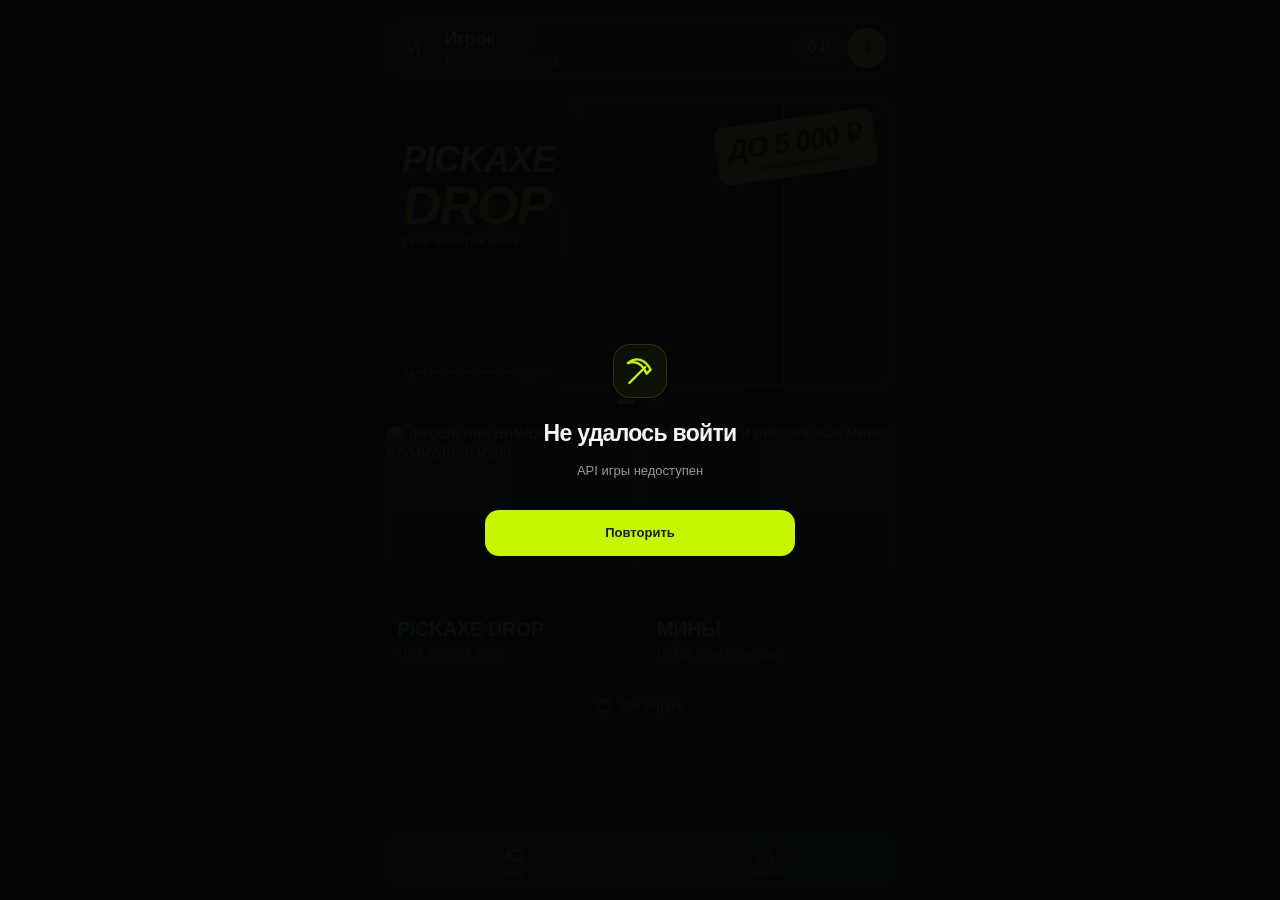
==== static/index.template.html @ 370e5afb "Add Telegram admin panel, custom wagers and Bothost app" ====
<!doctype html>
<html lang="ru">
<head>
  <meta charset="utf-8">
  <meta name="viewport" content="width=device-width,initial-scale=1,viewport-fit=cover">
  <meta name="theme-color" content="#000000">
  <meta name="description" content="Pickaxe Drop и Мины — пиксельные игры в Telegram">
  <title>Pickaxe Drop · Мины</title>
  <link rel="stylesheet" href="/static/styles.css">
  <script src="https://telegram.org/js/telegram-web-app.js"></script>
  <script src="/static/physics.js" defer></script>
  <script src="/static/sound.js" defer></script>
  <script src="/static/bet.js" defer></script>
  <script src="/static/mines.js" defer></script>
  <script src="/static/account.js" defer></script>
  <script src="/static/app.js" defer></script>
</head>
<body>
  <svg class="icon-defs" xmlns="http://www.w3.org/2000/svg" aria-hidden="true">
    <symbol id="i-pick" viewBox="0 0 24 24"><path d="m4 21 12-12M3 6c6-5 13-3 17 5l-3 3C14 7 9 4 3 6Z"/></symbol>
    <symbol id="i-game" viewBox="0 0 24 24"><path d="M7 7h10c3 0 5 9 4 11-1 2-4 1-6-2H9c-2 3-5 4-6 2C2 16 4 7 7 7Z"/><path d="M7 10v5m-2.5-2.5h5M16 11h.01M18.5 14h.01"/></symbol>
    <symbol id="i-user" viewBox="0 0 24 24"><circle cx="12" cy="8" r="4"/><path d="M4 21v-2a8 8 0 0 1 16 0v2"/></symbol>
    <symbol id="i-arrow" viewBox="0 0 24 24"><path d="M5 19 19 5M5 5h14v14"/></symbol>
    <symbol id="i-back" viewBox="0 0 24 24"><path d="m15 5-7 7 7 7"/></symbol>
    <symbol id="i-spin" viewBox="0 0 24 24"><path d="M4 9a8.5 8.5 0 1 1 .5 7M4 3v6h6"/></symbol>
    <symbol id="i-repeat" viewBox="0 0 24 24"><path d="M5 8a8 8 0 1 1-1 7M5 3v5h5"/><path d="m10 8 6 4-6 4Z"/></symbol>
    <symbol id="i-fast" viewBox="0 0 24 24"><path d="m4 5 7 7-7 7m9-14 7 7-7 7"/></symbol>
    <symbol id="i-diamond" viewBox="0 0 24 24"><path d="m12 3 9 9-9 9-9-9Z"/></symbol>
    <symbol id="i-heart" viewBox="0 0 24 24"><path d="M12 21 3.5 12.5C-2 6 7-1 12 6c5-7 14 0 8.5 6.5Z"/></symbol>
    <symbol id="i-spark" viewBox="0 0 24 24"><path d="m12 2 3 7 7 3-7 3-3 7-3-7-7-3 7-3Z"/></symbol>
    <symbol id="i-info" viewBox="0 0 24 24"><circle cx="12" cy="12" r="9"/><path d="M9.5 8.5a2.5 2.5 0 0 1 5 0c0 2-2.5 2-2.5 4M12 16h.01"/></symbol>
    <symbol id="i-plus" viewBox="0 0 24 24"><path d="M12 4v16M4 12h16"/></symbol>
  </svg>
  <div id="app" class="app">
    <section id="home-view" class="view home-view">
      <div class="home-inner">
        <div class="account-bar">
        <button class="account-profile" id="account-bar" type="button" aria-label="Открыть профиль Telegram">
          <span class="avatar" id="home-avatar">И</span>
          <span class="account-name"><strong id="home-name">Игрок</strong><span class="account-progress" aria-label="Игровой уровень"><b id="level-current">1</b><span class="level-track"><i id="level-fill"></i></span><b id="level-next">2</b></span></span>
        </button>
          <span class="account-balance"><strong id="home-balance">0 ₽</strong></span>
          <button type="button" class="account-arrow" data-wallet="deposit" aria-label="Пополнить баланс"><svg><use href="#i-plus"/></svg></button>
        </div>
        <div class="promo-carousel" id="promo-carousel" role="region" aria-label="Баннеры игр" aria-roledescription="карусель" tabindex="0">
        <button type="button" class="promo-banner" data-view="game" aria-label="Баннер 1 из 2: играть в Pickaxe Drop">
          <img class="promo-art" src="/static/assets/pickaxe-hero.png" alt="" fetchpriority="high">
          <span class="promo-shade"></span>
          <span class="promo-title">PICKAXE<strong>DROP</strong><small>ТВОЯ ЗОЛОТАЯ ЖИЛА</small></span>
          <span class="promo-gift"><b>ДО 5 000 ₽</b><small>БЕСПЛАТНОЕ КОЛЕСО</small></span>
          <span class="promo-caption">ОДНА ШАХТА. ТЫСЯЧИ НАХОДОК.</span>
        </button>
        <button type="button" class="promo-banner mines-promo" data-view="mines" aria-label="Баннер 2 из 2: играть в Мины">
          <img src="/static/assets/mines-banner.png" alt="Мины — открывай клетки и забирай награды. 500 игровых ₽ на первый вход." loading="eager">
        </button>
        </div>
        <div class="carousel-dots" aria-label="Выбрать баннер"><button type="button" data-slide="0" aria-label="Баннер Pickaxe Drop" aria-pressed="true" class="selected"></button><button type="button" data-slide="1" aria-label="Баннер Мины" aria-pressed="false"></button></div>
        <div class="games-grid" aria-label="Игры">
          <button id="start-game" class="game-card" type="button" aria-label="Открыть игру Pickaxe Drop">
            <img class="card-art" src="/static/assets/pickaxe-hero.png" alt="Пиксельная алмазная кирка и изумрудная руда">
            <span class="card-shade"></span>
            <span class="card-caption"><strong>PICKAXE DROP</strong><small>Твоя золотая жила</small></span>
          </button>
          <button class="game-card" type="button" data-view="mines" aria-label="Открыть игру Мины">
            <img class="card-art" src="/static/assets/mines-card.png" alt="Изумруды и пиксельные мины">
            <span class="card-shade"></span>
            <span class="card-caption"><strong>МИНЫ</strong><small>Найди свои изумруды</small></span>
          </button>
        </div>
        <button type="button" class="rules-link" data-help><svg><use href="#i-info"/></svg>Как играть</button>
        <button type="button" id="welcome-open" class="welcome-link hidden"><svg><use href="#i-spark"/></svg>Забрать бесплатное колесо</button>
      </div>
      <nav class="bottom-nav" aria-label="Навигация">
        <button type="button" data-view="home" class="nav-item active"><svg><use href="#i-game"/></svg><span>Игра</span></button>
        <button type="button" data-view="profile" class="nav-item"><svg><use href="#i-user"/></svg><span>Профиль</span></button>
      </nav>
    </section>
    <section id="profile-view" class="view profile-view hidden">
      <div class="page-head"><button type="button" class="back-link" data-view="home"><svg><use href="#i-back"/></svg><span>Назад</span></button><strong>Профиль</strong></div>
      <div class="profile-body">
        <div class="profile-hero"><span class="avatar large" id="profile-avatar">И</span><h2 id="profile-name">Игрок</h2><p id="profile-username">Telegram</p></div>
        <div class="balance-tile"><span>БАЛАНС</span><strong id="profile-balance">0 ₽</strong><small id="profile-gift">Бесплатное колесо — до 5 000 ₽ на старт</small></div>
        <div class="profile-wallet-actions"><button type="button" data-wallet="deposit"><svg><use href="#i-plus"/></svg>Пополнение</button><button type="button" data-wallet="withdraw"><svg><use href="#i-arrow"/></svg>Вывод</button></div>
        <div class="list-head"><strong>История игры</strong><span>Последние 20 раундов</span></div>
        <div id="history-list" class="history-list"><p class="empty-history">Сыграй первый раунд, и он появится здесь.</p></div>
      </div>
      <nav class="bottom-nav" aria-label="Навигация">
        <button type="button" data-view="home" class="nav-item"><svg><use href="#i-game"/></svg><span>Игра</span></button>
        <button type="button" data-view="profile" class="nav-item active"><svg><use href="#i-user"/></svg><span>Профиль</span></button>
      </nav>
    </section>
    <section id="game-view" class="view game-view hidden">
      <div class="game-topbar"><button id="game-back" class="game-back" type="button"><svg><use href="#i-back"/></svg><span>Назад</span></button><span>Pickaxe Drop</span><button id="sound-button" class="sound-button" type="button" aria-label="Выключить звук" aria-pressed="true"><svg viewBox="0 0 24 24"><path d="M4 9h4l5-4v14l-5-4H4Z"/><path class="sound-waves" d="M16 8a6 6 0 0 1 0 8m3-11a10 10 0 0 1 0 14"/><path class="sound-off" d="m17 9 5 6m0-6-5 6"/></svg></button></div>
      <div class="mine-scene">
        <canvas id="game-world" width="240" height="440" aria-label="Пиксельная шахта и падающая кирка"></canvas>
        <canvas id="game-mark" class="game-logo" width="96" height="40" aria-label="Pickaxe Drop"></canvas>
        <button id="game-user" class="game-user" type="button" aria-label="Открыть профиль"><span class="avatar tiny" id="game-avatar">И</span><span id="game-name">Игрок</span></button>
        <div id="game-health" class="sr-only" aria-live="off">Прочность <strong id="health-value">Выбираем кирку</strong></div>
        <div id="active-pick" class="active-pick hidden"><canvas id="active-pick-icon" width="32" height="32" aria-hidden="true"></canvas><span id="active-pick-name"></span></div>
        <div id="game-toast" class="game-toast hidden" role="status"></div>
        <div id="drop-caption" class="drop-caption hidden" role="status">ВЫБИРАЕМ КИРКУ…</div>
        <div id="idle-caption" class="idle-caption"><strong>Твоя золотая жила</strong><span>Запусти кирку. Собирай находки.</span></div>
        <div id="result-panel" class="result-panel hidden"><span>ДОБЫЧА ЗА РАУНД</span><strong id="result-win">0 ₽</strong><small id="result-depth">Глубина: 0 блоков</small></div>
        <div id="game-controls" class="game-controls">
          <div class="control-row">
            <button id="speed-button" class="round-control speed-control" type="button" aria-label="Ускорить анимацию" aria-pressed="false"><svg><use href="#i-fast"/></svg></button>
            <button id="spin-button" class="spin-button" type="button" aria-label="Запустить кирку"><svg><use href="#i-spin"/></svg></button>
            <button id="repeat-button" class="round-control" type="button" aria-label="Повторить раунд"><svg><use href="#i-repeat"/></svg></button>
          </div>
          <div class="game-wallet">
          <div class="bet-row">
            <div class="bet-item"><small>БАЛАНС (₽)</small><strong id="game-balance">0</strong></div>
            <div class="bet-item right"><small>ВЫИГРЫШ (₽)</small><strong id="game-win">0</strong></div>
          </div>
          <div class="stake-row"><small>СТАВКА (₽)</small><div class="bet-selector"><button id="bet-minus" type="button" aria-label="Уменьшить ставку">−</button><input id="bet-value" class="bet-input" type="text" inputmode="decimal" value="10" aria-label="Сумма ставки в рублях" autocomplete="off"><button id="bet-plus" type="button" aria-label="Увеличить ставку">+</button><button id="bet-max" type="button" class="bet-max" aria-label="Поставить весь баланс">MAX</button></div></div>
          </div>
        </div>
      </div>
    </section>
    <section id="mines-view" class="view mines-view hidden">
      <div class="game-topbar"><button type="button" class="game-back" data-view="home"><svg><use href="#i-back"/></svg><span>Назад</span></button><span>Мины</span><button id="mines-sound" class="sound-button" type="button" aria-label="Выключить звук" aria-pressed="true"><svg viewBox="0 0 24 24"><path d="M4 9h4l5-4v14l-5-4H4Z"/><path class="sound-waves" d="M16 8a6 6 0 0 1 0 8m3-11a10 10 0 0 1 0 14"/><path class="sound-off" d="m17 9 5 6m0-6-5 6"/></svg></button></div>
      <div class="mines-body">
        <div class="mines-heading"><div><span>ПИКСЕЛЬНАЯ ШАХТА</span><h1>МИНЫ</h1></div><span class="mines-counter"><svg><use href="#i-diamond"/></svg><b id="mines-found">0 / 22</b></span></div>
        <p id="mines-status" class="mines-status" role="status">Открывай изумруды. Мина тоже даёт бонус.</p>
        <div id="mines-board" class="mines-board" role="group" aria-label="Поле 5 на 5"></div>
        <div class="mines-reward"><div><small>МОЖНО ЗАБРАТЬ</small><strong id="mines-payout">0 ₽</strong></div><div><small>СЛЕДУЮЩАЯ КЛЕТКА</small><strong id="mines-next">×1,09</strong></div></div>
        <div class="mines-settings"><span>Количество мин</span><div class="mine-counts" aria-label="Количество мин"><button type="button" data-mine-count="3" aria-pressed="true" class="selected">3</button><button type="button" data-mine-count="5" aria-pressed="false">5</button><button type="button" data-mine-count="7" aria-pressed="false">7</button></div></div>
        <div class="stake-row mines-stake"><small>СТАВКА (₽)</small><div class="bet-selector"><button id="mines-bet-minus" type="button" aria-label="Уменьшить ставку">−</button><input id="mines-bet" class="bet-input" type="text" inputmode="decimal" value="10" aria-label="Сумма ставки в рублях" autocomplete="off"><button id="mines-bet-plus" type="button" aria-label="Увеличить ставку">+</button><button id="mines-bet-max" type="button" class="bet-max" aria-label="Поставить весь баланс">MAX</button></div></div>
        <button id="mines-action" class="primary-button mines-action" type="button">Начать игру · 10 ₽ <svg><use href="#i-arrow"/></svg></button>
        <div class="mines-balance"><span>БАЛАНС</span><strong id="mines-balance">0 ₽</strong></div>
        <p class="mines-note">Открывай изумруды и забирай добычу.</p>
      </div>
    </section>
    <div id="wallet-modal" class="sheet-overlay hidden" role="dialog" aria-modal="true" aria-labelledby="wallet-title">
      <div class="wallet-sheet"><span class="sheet-grip" aria-hidden="true"></span><button id="wallet-close" type="button" class="sheet-close" aria-label="Закрыть">×</button>
        <div id="wallet-form-step"><span class="sheet-kicker">БАЛАНС В ₽</span><h2 id="wallet-title">Пополнение</h2><p id="wallet-description">Укажи сумму пополнения</p>
          <form id="wallet-form"><label class="amount-label" for="wallet-amount">Сумма</label><div class="amount-field"><input id="wallet-amount" type="text" inputmode="decimal" placeholder="0" autocomplete="off" maxlength="11" aria-describedby="wallet-error"><span>₽</span></div><p id="wallet-error" class="sheet-error" role="status"></p><button id="wallet-submit" class="primary-button" type="submit">Пополнить</button></form>
        </div>
        <div id="wallet-contact-step" class="hidden"><span class="sheet-kicker">ЗАЯВКА ПРИНЯТА</span><h2 id="wallet-contact-title">Пополнение через менеджера</h2><p id="wallet-contact-description">Напиши менеджеру, чтобы согласовать пополнение.</p><strong id="wallet-contact-amount" class="contact-amount">0 ₽</strong><span id="wallet-request-number" class="contact-number"></span><button id="wallet-manager" type="button" class="manager-link">@manager</button><p id="wallet-contact-note" class="contact-note"></p><button id="wallet-copy" type="button" class="copy-request">Скопировать заявку</button><p id="wallet-copy-text" class="copy-text hidden"></p><button id="wallet-done" type="button" class="primary-button">Понятно</button></div>
      </div>
    </div>
    <div id="welcome-modal" class="welcome-overlay hidden" role="dialog" aria-modal="true" aria-labelledby="welcome-title">
      <div class="welcome-panel"><button id="welcome-close" type="button" class="sheet-close" aria-label="Закрыть">×</button><span class="welcome-kicker">БЕСПЛАТНО</span><h2 id="welcome-title">Колесо фортуны</h2><p id="welcome-description">От 500 до 5 000 ₽ на старт.<br>Твоя награда уже ждёт.</p><div class="welcome-wheel-wrap"><span class="wheel-pointer" aria-hidden="true"></span><canvas id="welcome-wheel" width="512" height="512" aria-label="Колесо: 500, 1000, 3000 и 5000 рублей"></canvas><span class="wheel-center"><svg><use href="#i-spark"/></svg></span></div><strong id="welcome-prize" class="welcome-prize hidden"></strong><p id="welcome-error" class="sheet-error" role="status"></p><button id="welcome-action" type="button" class="primary-button">Забрать бесплатно</button><small class="welcome-footnote">Одно колесо на аккаунт</small></div>
    </div>
    <div id="help-modal" class="help-modal hidden" role="dialog" aria-modal="true" aria-labelledby="help-title">
      <div class="help-panel"><button id="help-close" type="button" class="help-close" aria-label="Закрыть правила">×</button><span class="help-kicker">PICKAXE DROP</span><h2 id="help-title">Твоя золотая жила</h2><p>Выбери ставку и запусти раунд. Случайная кирка падает, вращается и разбивает блоки.</p><div class="help-rule"><svg><use href="#i-pick"/></svg><span><strong>Три вида кирок</strong><small>Каменная — 100 HP (50%), железная — 150 HP (35%), алмазная — 250 HP (15%). Кирка выпадает один раз за раунд.</small></span></div><div class="help-rule"><svg><use href="#i-diamond"/></svg><span><strong>Собирай руду</strong><small>Находки увеличивают выигрыш. Собирай медь, золото, изумруды и алмазы.</small></span></div><div class="help-rule"><svg><use href="#i-heart"/></svg><span><strong>Береги кирку</strong><small>Камень и TNT уменьшают прочность; сердца восстанавливают её до максимума выпавшей кирки.</small></span></div><button id="help-play" class="primary-button" type="button">Понятно, играть <svg><use href="#i-arrow"/></svg></button></div>
    </div>
    <div id="fatal-error" class="fatal-error hidden" role="alert"><div><span class="brand-symbol"><svg><use href="#i-pick"/></svg></span><h2>Не удалось войти</h2><p id="fatal-message">Открой игру через Telegram.</p><button id="retry-button" type="button">Повторить</button></div></div>
  </div>
</body>
</html>
---- static/styles.css ----
@font-face {
  font-family: Inter;
  src: url('/static/assets/fonts/InterVariable.woff2') format('woff2');
  font-weight: 100 900;
  font-style: normal;
  font-display: swap;
}
:root {
  color-scheme: dark;
  --bg: #000;
  --font: Inter,-apple-system,BlinkMacSystemFont,"Segoe UI",sans-serif;
  --text: #f5f7f2;
  --muted: #929b99;
  --lime: #c6f600;
  --line: rgba(222,242,227,.12);
  --glass: linear-gradient(145deg,rgba(255,255,255,.065),rgba(255,255,255,.012) 65%),rgba(14,21,20,.88);
  --glass-shadow: inset 0 1px 0 rgba(255,255,255,.08),0 12px 32px rgba(0,0,0,.2);
  font-family: var(--font);
  font-synthesis: none;
  -webkit-font-smoothing: antialiased;
  font-variant-numeric: tabular-nums;
}
* {box-sizing:border-box;font-family:var(--font);font-synthesis:none}
body {margin:0;background:var(--bg);color:var(--text);overscroll-behavior:none}
button,a,input {-webkit-tap-highlight-color:transparent}
button {font:inherit;color:inherit;border:0;cursor:pointer;touch-action:manipulation;transition:transform .16s ease,background-color .18s ease,border-color .18s ease,box-shadow .18s ease,opacity .18s ease}
button:focus-visible,a:focus-visible {outline:2px solid var(--lime);outline-offset:4px}
button:disabled {cursor:default}
button:not(:disabled):active {transform:scale(.97)}
svg {width:24px;height:24px;fill:none;stroke:currentColor;stroke-width:1.8;stroke-linecap:round;stroke-linejoin:round;flex-shrink:0}
.icon-defs {position:absolute;width:0;height:0;overflow:hidden}
.hidden {display:none!important}
.sr-only {position:absolute;width:1px;height:1px;padding:0;margin:-1px;overflow:hidden;clip:rect(0,0,0,0);white-space:nowrap;border:0}
.view {min-height:100vh;min-height:100dvh;background:var(--bg)}
.view-leaving {position:fixed;left:0;right:0;z-index:30;pointer-events:none;animation:view-out .19s ease both}
.view-entering .home-inner,.view-entering .profile-body,.view-entering .mine-scene,.view-entering .mines-body {animation:view-in .28s cubic-bezier(.2,.7,.2,1) both}
.view-entering .page-head,.view-entering .game-topbar,.view-entering .bottom-nav {animation:interface-fade .22s ease both}
@keyframes view-in {from {opacity:0;transform:translate3d(var(--view-offset,16px),5px,0)}to {opacity:1;transform:translate3d(0,0,0)}}
@keyframes view-out {to {opacity:0}}
@keyframes interface-fade {from {opacity:0}to {opacity:1}}
@keyframes panel-in {from {opacity:0;transform:translateY(9px) scale(.98)}to {opacity:1;transform:translateY(0) scale(1)}}
.home-inner,.profile-body {max-width:540px;margin:auto;padding:16px 16px 100px}
.brand-symbol {display:grid;place-items:center;width:32px;height:32px;border-radius:10px;color:var(--lime);background:#c6f6000c;border:1px solid #c6f60024}
.brand-symbol svg {width:22px;height:22px}
.account-bar {width:100%;display:flex;align-items:center;gap:9px;height:56px;padding:6px;background:linear-gradient(105deg,#c6f60010,transparent 48%),#070909;border:1px solid #e4f4df26;border-bottom-color:#e4f4df38;border-radius:50px;box-shadow:inset 0 1px 0 #ffffff08,0 0 0 3px #a9ca0810;text-align:left}
.avatar {display:grid;place-items:center;flex-shrink:0;width:42px;height:42px;border:1.5px solid #c6f600b0;border-radius:50%;font-size:19px;font-weight:650;color:var(--lime);background:radial-gradient(ellipse at top,#2f3930,#111b1d);overflow:hidden}
.avatar img {width:100%;height:100%;object-fit:cover}
.account-name {min-width:0;flex:1}
.account-profile {display:flex;align-items:center;gap:9px;flex:1;min-width:0;padding:0;background:transparent;text-align:left;height:100%}
.account-name strong {display:block;font-size:19px;letter-spacing:-.65px;font-weight:750;overflow:hidden;text-overflow:ellipsis;white-space:nowrap;max-width:100%;line-height:1.1}
.account-balance {flex-shrink:0;padding:5px 9px;background:#0d0f13;border-radius:30px}
.account-balance strong {display:block;font-size:16px;letter-spacing:-.5px;font-weight:750;white-space:nowrap;line-height:1.1}
.account-arrow {display:grid;place-items:center;flex-shrink:0;width:40px;height:40px;border-radius:50%;background:var(--lime);color:#101600}
.account-arrow svg {width:19px;height:19px;stroke-width:2.4}
.account-progress {display:flex;align-items:center;gap:5px;margin-top:6px;max-width:115px}
.account-progress>b {font-size:11px;font-weight:750;color:#e9f1e0;line-height:1}
.level-track {display:block;position:relative;flex:1;height:9px;overflow:hidden;background:#ffffff1a;border-radius:30px}
.level-track i {display:block;width:0;height:100%;border-radius:30px;background:linear-gradient(90deg,#f3ffc6,var(--lime));transition:width .35s ease}
.promo-carousel {display:flex;overflow-x:auto;scroll-snap-type:x mandatory;scrollbar-width:none;border-radius:17px;margin-top:24px;overscroll-behavior-x:contain}
.promo-carousel::-webkit-scrollbar {display:none}
.promo-banner {display:block;position:relative;isolation:isolate;flex:0 0 100%;width:100%;aspect-ratio:1672/941;border-radius:17px;scroll-snap-align:start;scroll-snap-stop:always;overflow:hidden;padding:0;background:#020d06;text-align:left;box-shadow:inset 0 0 0 1px #c6f60015}
.mines-promo img {display:block;width:100%;height:100%;object-fit:contain}
.carousel-dots {display:flex;justify-content:center;gap:0;margin:3px 0 10px}
.carousel-dots button {display:grid;place-items:center;width:28px;height:25px;background:transparent;padding:0}
.carousel-dots button::after {content:'';width:5px;height:5px;border-radius:5px;background:#4e5a4e;transition:width .2s ease,background-color .2s ease}
.carousel-dots button.selected::after {width:18px;background:var(--lime)}
.promo-art {position:absolute;z-index:-3;right:-4px;top:0;width:66%;height:100%;object-fit:cover;object-position:center 7%}
.promo-shade {position:absolute;inset:0;z-index:-2;background:linear-gradient(100deg,#020502 23%,#020502ed 39%,#02050277 59%,transparent 78%)}
.promo-title {position:absolute;left:16px;top:29px;font-size:clamp(25px,7.3vw,36px);font-weight:850;font-style:italic;letter-spacing:-1px;line-height:1}
.promo-title>strong {display:block;color:var(--lime);font-size:1.5em;letter-spacing:-1.8px}
.promo-title>small {display:block;font-size:6px;font-weight:750;letter-spacing:1px;color:#dfe8d4;margin-top:6px;font-style:normal}
.promo-gift {position:absolute;right:13px;top:13px;display:block;padding:5px 8px 4px;background:var(--lime);border-radius:9px;color:#142200;transform:rotate(-8deg);box-shadow:0 4px 13px #0006;text-align:center}
.promo-gift b {display:block;font-size:20px;font-weight:850;font-style:italic;letter-spacing:-1px;line-height:1.1}
.promo-gift small {display:block;font-size:5px;font-weight:800;margin-top:2px;letter-spacing:.04em}
.promo-caption {position:absolute;bottom:10px;left:17px;right:10px;font-size:7px;font-weight:650;letter-spacing:.11em;color:#b6caa2}
.games-grid {display:grid;grid-template-columns:repeat(2,minmax(0,1fr));gap:12px}
.game-card {display:block;position:relative;isolation:isolate;aspect-ratio:1;min-width:0;padding:0;border-radius:18px;overflow:hidden;background:#04110a;text-align:left;box-shadow:inset 0 0 0 1px #e3fff211}
.card-art {position:absolute;inset:0;width:100%;height:100%;object-fit:cover;z-index:-3}
.card-shade {position:absolute;inset:0;z-index:-2;background:linear-gradient(180deg,transparent 48%,#02080595 70%,#010806f5 100%)}
.card-caption {position:absolute;left:11px;right:7px;bottom:12px}
.card-caption strong {display:block;font-size:clamp(13px,4.1vw,20px);font-weight:750;letter-spacing:-.45px;line-height:1.1;white-space:nowrap}
.card-caption small {display:block;font-size:clamp(8px,2.6vw,12px);color:#aeb7b3;margin-top:6px;font-weight:500;white-space:nowrap}
.primary-button {width:100%;min-height:50px;padding:0 19px;display:flex;align-items:center;justify-content:space-between;background:var(--lime);border-radius:15px;color:#142000;font-weight:750;font-size:15px;box-shadow:inset 0 1px 0 #efffa983}
.primary-button svg {width:20px;height:20px;stroke-width:2.2}
.currency-note {color:#65716a;text-align:center;font-size:9px;line-height:1.5;margin:14px 0 0}
.bottom-nav {position:fixed;z-index:20;bottom:max(12px,env(safe-area-inset-bottom));left:50%;transform:translateX(-50%);width:calc(100% - 32px);max-width:508px;height:56px;display:flex;justify-content:space-around;gap:6px;padding:4px;border:1px solid #b8dbc236;border-radius:30px;background:linear-gradient(110deg,#28422d80,#1b30378c);box-shadow:inset 0 1px 0 #ffffff16,0 8px 25px #0008;backdrop-filter:blur(22px)}
.nav-item {display:flex;flex-direction:column;align-items:center;justify-content:center;gap:3px;width:48px;height:48px;background:transparent;border-radius:50%;color:#8d9c98;font-size:8px;font-weight:600}
.nav-item svg {width:22px;height:22px}
.nav-item.active {color:var(--lime);background:#baf51c0c;box-shadow:inset 0 0 0 1px #c6f60030}
.page-head {max-width:540px;margin:auto;display:flex;align-items:center;justify-content:space-between;gap:15px;height:64px;padding:0 16px;border-bottom:1px solid var(--line)}
.page-head>strong {font-size:14px;font-weight:650}
.back-link,.game-back {display:flex;align-items:center;gap:4px;background:transparent;padding:8px 0;font-size:16px;color:#ced6cd}
.back-link svg,.game-back svg {width:20px;height:20px}
.profile-body {padding-top:27px}
.profile-hero {text-align:center;margin-bottom:26px}
.avatar.large {width:76px;height:76px;font-size:32px;margin:auto;border-width:2px;box-shadow:0 0 30px #c6f6000d}
.profile-hero h2 {font-size:25px;letter-spacing:-.7px;margin:14px 0 5px;overflow-wrap:anywhere}
.profile-hero p {color:var(--muted);font-size:12px;margin:0}
.balance-tile {padding:23px;border-radius:24px;border:1px solid #c6f60028;background:linear-gradient(145deg,#c6f6000f,transparent 80%),var(--glass);box-shadow:var(--glass-shadow)}
.balance-tile>span {color:#aab89f;font-weight:650;letter-spacing:.07em;font-size:9px}
.balance-tile>strong {display:block;font-size:38px;font-weight:750;letter-spacing:-1.5px;margin:12px 0}
.balance-tile>small {font-size:11px;color:var(--muted)}
.profile-wallet-actions {display:grid;grid-template-columns:repeat(2,minmax(0,1fr));gap:10px;margin-top:12px}
.profile-wallet-actions button {display:flex;align-items:center;justify-content:center;gap:8px;min-height:48px;border-radius:15px;background:#142317;border:1px solid #c6f60030;font-weight:700;font-size:13px}
.profile-wallet-actions button:first-child {background:var(--lime);color:#273b10;border-color:#c6f600}
.profile-wallet-actions svg {width:18px;height:18px}
.list-head {display:flex;justify-content:space-between;align-items:center;margin:28px 0 12px}
.list-head strong {font-size:13px;font-weight:650}
.list-head span {font-size:9px;color:var(--muted)}
.history-list {border:1px solid var(--line);border-radius:20px;overflow:hidden;background:var(--glass)}
.empty-history {padding:25px 20px;margin:0;text-align:center;font-size:12px;line-height:1.6;color:var(--muted)}
.history-item {display:flex;justify-content:space-between;align-items:center;gap:10px;padding:16px;border-bottom:1px solid var(--line)}
.history-item:last-child {border-bottom:0}
.history-item {animation:interface-fade .23s ease both}
.history-item strong {display:block;font-size:12px;font-weight:650}
.history-item small {display:block;font-size:9px;color:var(--muted);margin-top:5px}
.history-item b {white-space:nowrap;color:var(--lime);font-size:14px;font-weight:700}
.game-view {max-width:540px;margin:auto;height:100vh;height:100dvh;min-height:0;overflow:hidden;background:#b6d3ee}
.game-topbar {display:flex;align-items:center;justify-content:space-between;height:56px;padding:0 16px;background:#edf5ed;border-bottom:1px solid #799d8b30;color:#27463a}
.game-topbar>span {font-size:12px;color:#587065;letter-spacing:.02em}
.mine-scene {position:relative;height:calc(100% - 56px);overflow:hidden;background:#98bbe2;isolation:isolate}
#game-world {position:absolute;top:0;bottom:0;left:-10%;width:120%;height:100%;image-rendering:pixelated;z-index:-3}
.game-logo {position:absolute;top:16px;left:16px;width:118px;height:49px;image-rendering:pixelated;pointer-events:none}
.game-user {position:absolute;right:14px;top:14px;display:flex;align-items:center;gap:7px;max-width:46%;height:44px;padding:4px 12px 4px 4px;background:#f4fff1e8;color:#2a4b38;border:1px solid #718e5b42;border-radius:40px;backdrop-filter:blur(12px);font-size:12px;font-weight:650}
.avatar.tiny {width:34px;height:34px;font-size:14px;border-width:1px}
#game-name {overflow:hidden;text-overflow:ellipsis;white-space:nowrap}
.game-toast {position:absolute;top:116px;left:50%;transform:translateX(-50%);max-width:85%;padding:9px 14px;background:#f5ffe6f5;border:1px solid #79a03958;border-radius:12px;font-size:14px;font-weight:700;color:#3c680b;text-align:center;pointer-events:none;white-space:nowrap}
.idle-caption {position:absolute;bottom:calc(var(--control-height,210px) + 35px);left:15px;right:15px;text-align:center;color:#fff;text-shadow:0 2px 4px #172b47;pointer-events:none}
.idle-caption strong {display:block;font-size:21px;font-weight:750;letter-spacing:-.3px}
.idle-caption span {display:block;margin-top:7px;font-size:12px;font-weight:550;color:#e7f1f8}
.result-panel {position:absolute;bottom:calc(var(--control-height,260px) + 16px);left:50%;transform:translateX(-50%);width:calc(100% - 64px);max-width:326px;border-radius:22px;padding:18px;text-align:center;background:#f5ffeef5;border:1px solid #72944e4a;box-shadow:0 8px 25px #48726125;backdrop-filter:blur(12px)}
.result-panel>span {font-size:11px;letter-spacing:.08em;color:#66815a;font-weight:650}
.result-panel>strong {display:block;font-size:clamp(26px,8vw,40px);font-weight:750;letter-spacing:-1.2px;color:#3d7014;margin:12px 0 8px;overflow-wrap:anywhere}
.result-panel>small {display:block;color:#687d61;font-size:11px;line-height:1.6}
.result-panel:not(.hidden) {animation:result-in .25s ease both}
@keyframes result-in {from {opacity:0;transform:translateX(-50%) translateY(8px) scale(.98)}to {opacity:1;transform:translateX(-50%) translateY(0) scale(1)}}
.game-controls {position:absolute;bottom:0;left:0;right:0;padding:0 14px max(12px,env(safe-area-inset-bottom))}
.sound-button {width:40px;height:40px;display:grid;place-items:center;border-radius:50%;background:#dfebd6;box-shadow:inset 0 0 0 1px #74984426;color:#456820}
.sound-button svg {width:21px;height:21px}
.sound-button .sound-off {display:none}
.sound-button.muted {color:#7d8c83}
.sound-button.muted .sound-off {display:block}
.sound-button.muted .sound-waves {display:none}
.game-topbar .game-back {font-size:16px;color:#32513f}
.active-pick {position:absolute;top:78px;left:16px;display:flex;align-items:center;gap:8px;padding:5px 11px 5px 6px;border:1px solid #789e4f48;border-radius:30px;background:#f1ffe8ed;backdrop-filter:blur(12px);font-size:11px;font-weight:650;color:#40632e;pointer-events:none}
.active-pick canvas {width:28px;height:28px;image-rendering:pixelated}
.control-row {display:grid;grid-template-columns:1fr 1fr 1fr;align-items:center;justify-items:center;height:104px;margin-bottom:10px}
.control-row>button:first-child {justify-self:start;margin-left:2px}
.control-row>button:last-child {justify-self:end;margin-right:2px}
.round-control,.spin-button {display:grid;place-items:center;flex-shrink:0;background:#f2fff0e8;border:1px solid #66866a42;border-radius:50%;box-shadow:inset 0 1px 0 #fff,0 3px 10px #58776124;color:#446b40}
.round-control {width:62px;height:62px}
.round-control svg {width:29px;height:29px;stroke-width:1.7}
.speed-control {color:#597e21}
.speed-control.active {background:#d9fc82;border-color:#719b2b}
.spin-button {width:98px;height:98px;background:#c6f600;color:#34540c;border-color:#7a9d2e}
.spin-button svg {width:48px;height:48px;stroke-width:1.6}
.spin-button.running svg {animation:spin 1.1s linear infinite;color:#789537}
.round-control:disabled {opacity:.45}
@keyframes spin {to {transform:rotate(360deg)}}
.game-wallet {padding:13px 14px 10px;background:#f4fff0f2;border:1px solid #78966640;border-radius:22px;backdrop-filter:blur(12px);color:#2c4634}
.bet-row {display:grid;grid-template-columns:repeat(2,minmax(0,1fr));gap:16px;align-items:start}
.bet-item {min-width:0}
.bet-item small {display:block;font-size:10px;font-weight:650;letter-spacing:.045em;white-space:nowrap;color:#7b8c71;margin-bottom:4px}
.bet-item>strong {display:block;font-size:var(--amount-size,28px);font-weight:750;letter-spacing:-.6px;line-height:34px;white-space:nowrap;overflow:hidden;text-overflow:ellipsis}
.bet-item.center {text-align:center}
.bet-item.right {text-align:right}
.stake-row {display:flex;align-items:center;justify-content:space-between;gap:12px;min-height:50px;margin-top:10px;padding-top:8px;border-top:1px solid #78916a27}
.stake-row>small {font-size:10px;font-weight:700;letter-spacing:.04em;color:#7b8c71}
.bet-selector {display:grid;grid-template-columns:36px minmax(70px,1fr) 36px 44px;align-items:center;gap:4px;height:40px;width:min(268px,calc(100% - 70px))}
.bet-selector strong {font-size:26px;font-weight:750;letter-spacing:-.5px;text-align:center}
.bet-selector button {width:36px;height:40px;border-radius:11px;background:#dfecd6;border:1px solid #819b6330;font-size:25px;line-height:1;color:#45683b}
.bet-selector .bet-max {width:44px;font-size:11px;font-weight:800;letter-spacing:.03em}
.bet-input {width:100%;min-width:0;height:40px;border:1px solid #819b6340;border-radius:11px;background:#e7f1df;color:#244729;text-align:center;font:750 24px Inter,sans-serif;outline:none;padding:0 5px;box-shadow:inset 0 1px 0 #fff8}
.bet-input:focus {border-color:#82b134;box-shadow:0 0 0 3px #c1f14830}
.bet-input[aria-invalid="true"] {border-color:#c36b47}
.bet-input:disabled {opacity:.65}
.bet-selector button:disabled {opacity:.35}
.fatal-error {position:fixed;z-index:100;inset:0;display:grid;place-items:center;background:#050707f7;padding:25px}
.fatal-error>div {width:100%;max-width:310px;text-align:center}
.fatal-error .brand-symbol {margin:auto;width:54px;height:54px;border-radius:17px}
.fatal-error .brand-symbol svg {width:32px;height:32px}
.fatal-error h2 {font-size:23px;font-weight:700;margin:22px 0 12px;letter-spacing:-.7px}
.fatal-error p {font-size:13px;color:var(--muted);line-height:1.7}
.fatal-error button {min-height:46px;width:100%;margin-top:14px;background:var(--lime);color:#172300;border-radius:14px;font-weight:700;font-size:13px}
.help-modal {position:fixed;z-index:80;inset:0;display:grid;place-items:center;padding:20px;background:#000b;backdrop-filter:blur(12px)}
.help-panel {position:relative;width:100%;max-width:390px;max-height:calc(100dvh - 40px);overflow:auto;padding:26px 22px;border-radius:25px;border:1px solid #c6f60035;background:#0d1713;box-shadow:inset 0 1px 0 #ffffff09,0 20px 60px #000a}
.help-close {position:absolute;right:10px;top:9px;width:32px;height:32px;background:transparent;color:#a8b6a7;font-size:25px;line-height:1}
.help-kicker {font-size:9px;font-weight:650;letter-spacing:.1em;color:var(--lime)}
.help-panel h2 {font-size:22px;font-weight:750;letter-spacing:-.7px;margin:12px 0}
.help-panel>p {font-size:12px;line-height:1.7;color:#acb9ad;margin:0 0 20px}
.help-rule {display:flex;gap:11px;margin:18px 0}
.help-rule svg {width:21px;height:21px;color:var(--lime);margin-top:2px}
.help-rule:last-of-type svg {color:#fa768a;fill:currentColor;stroke:none}
.help-rule strong {display:block;font-size:13px;font-weight:650;margin-bottom:5px}
.help-rule small {display:block;font-size:11px;line-height:1.6;color:#96a697}
.help-panel .primary-button {margin-top:24px;min-height:46px;font-size:13px}
.help-modal:not(.hidden) {animation:interface-fade .18s ease both}
.help-modal:not(.hidden) .help-panel {animation:panel-in .23s cubic-bezier(.2,.7,.2,1) both}
@media (hover:hover) {
  .game-card:hover {transform:translateY(-2px);box-shadow:0 6px 24px #c6f60016}
}
@media (prefers-reduced-motion:reduce) {
  button,.level-track i {transition:none}
  .view-entering .home-inner,.view-entering .profile-body,.view-entering .mine-scene,.view-entering .mines-body,
  .view-entering .page-head,.view-entering .game-topbar,.view-entering .bottom-nav,
  .view-leaving,.history-item,.result-panel:not(.hidden),.help-modal:not(.hidden),
  .help-modal:not(.hidden) .help-panel {animation:none}
}
@media (min-width:541px) {
  .home-inner {padding-top:20px}
  .promo-title {top:42px}
  .promo-title>small {font-size:9px}
  .promo-gift {top:18px;right:18px;padding:9px 12px}
  .promo-gift b {font-size:28px}
  .promo-gift small {font-size:7px}
  .game-view {border-left:1px solid #ffffff12;border-right:1px solid #ffffff12}
}
@media (max-width:350px) {
  .home-inner {padding-left:12px;padding-right:12px}
  .account-bar {gap:7px}
  .account-name strong {font-size:17px}
  .account-balance {padding:7px}
  .account-balance strong {font-size:14px}
  .avatar {width:43px;height:43px}
  .account-arrow {width:34px;height:34px}
  .game-controls {padding-left:12px;padding-right:12px}
  .bet-row {gap:5px}
  .bet-item small {font-size:9px}
  .bet-selector {gap:4px}
}
@media (max-height:640px) {
  .game-controls {padding-bottom:12px}
  .control-row {height:82px;margin-bottom:6px}
  .spin-button {width:78px;height:78px}
  .spin-button svg {width:40px;height:40px}
  .round-control {width:54px;height:54px}
  .idle-caption {display:none}
  .idle-caption strong {font-size:15px}
  .result-panel {padding:15px}
  .result-panel>strong {font-size:34px;margin:8px 0}
}
@media (prefers-reduced-motion:reduce) {
  .spin-button.running svg {animation:none}
}
@media (max-height:640px) {
  .active-pick {top:73px}
  .game-toast {top:108px}
}
@media (max-width:350px) {
  .bet-selector strong {font-size:25px}
  .game-logo {width:105px;height:44px}
}
.rules-link {display:flex;align-items:center;justify-content:center;gap:7px;min-height:44px;margin:12px auto 0;padding:6px 14px;background:transparent;color:#a4b3a2;font-size:12px;font-weight:600}
.rules-link svg {width:17px;height:17px;color:var(--lime)}
.drop-caption {position:absolute;z-index:2;top:80px;left:50%;transform:translateX(-50%);white-space:nowrap;max-width:calc(100% - 32px);padding:8px 13px;border-radius:20px;border:1px solid #789e4f48;background:#f1ffe8f5;color:#40632e;font-size:11px;font-weight:700;pointer-events:none}
.drop-caption:not(.hidden) {animation:interface-fade .16s ease both}
@media (prefers-reduced-motion:reduce) {
  .drop-caption:not(.hidden) {animation:none}
}
.mines-view {max-width:540px;margin:auto;background:#bfd9df;color:#244c3c;min-height:100dvh;background-image:linear-gradient(135deg,#eaf5db66,transparent 50%)}
.mines-body {padding:18px 18px max(20px,env(safe-area-inset-bottom))}
.mines-heading {display:flex;align-items:center;justify-content:space-between;gap:12px}
.mines-heading>div>span {font-size:9px;font-weight:750;letter-spacing:.14em;color:#627f69}
.mines-heading h1 {font-size:34px;font-weight:850;letter-spacing:-1px;margin:3px 0 0;line-height:1.1}
.mines-counter {display:flex;align-items:center;gap:6px;padding:9px 12px;border:1px solid #77926b42;border-radius:30px;background:#eefadfe0;white-space:nowrap;font-size:12px;color:#47732c}
.mines-counter svg {width:17px;height:17px;fill:#79c54f;stroke:#477c2d}
.mines-status {min-height:32px;margin:10px 0 14px;font-size:12px;line-height:1.4;font-weight:550;color:#517565}
.mines-board {display:grid;grid-template-columns:repeat(5,minmax(0,1fr));gap:6px;padding:10px;border:1px solid #7f9d7445;border-radius:18px;background:#e3efcfcc;box-shadow:0 4px 0 #829b8142}
.mine-cell {min-width:0;aspect-ratio:1;padding:0;border-radius:4px;background:#c8d8bc;overflow:hidden;box-shadow:0 3px 0 #839980;transition:transform .16s,background-color .16s,opacity .16s}
.mine-cell canvas {width:100%;height:100%;display:block;image-rendering:pixelated}
.mine-cell.opened {background:#cdf79e;box-shadow:inset 0 0 0 2px #71b953;animation:cell-pop .24s ease both}
.mine-cell.bomb {background:#ffe5c9;box-shadow:inset 0 0 0 2px #d7986b}
.mine-cell.unopened {opacity:.52}
@keyframes cell-pop {from {transform:scale(.85);filter:brightness(1.4)}to {transform:scale(1);filter:brightness(1)}}
.mines-reward {display:grid;grid-template-columns:repeat(2,minmax(0,1fr));gap:12px;margin-top:20px;background:#f3fde7d9;border:1px solid #79987526;border-radius:16px;padding:12px 14px}
.mines-reward>div {min-width:0}
.mines-reward>div:last-child {text-align:right}
.mines-reward small {display:block;font-size:9px;font-weight:700;letter-spacing:.035em;color:#74836c}
.mines-reward strong {display:block;font-size:24px;font-weight:750;letter-spacing:-.7px;margin-top:5px;overflow-wrap:anywhere;color:#3e6d29}
.mines-settings {display:flex;justify-content:space-between;align-items:center;gap:12px;margin:14px 0;font-size:12px;font-weight:600}
.mine-counts {display:flex;gap:6px}
.mine-counts button {min-width:40px;height:34px;border-radius:9px;background:#ecf4e1;color:#46653b;font-weight:750}
.mine-counts button.selected {background:#c6f600;color:#344d12;box-shadow:inset 0 0 0 1px #79952b3b}
.mine-counts button:disabled {cursor:default}
.mines-stake {margin-top:0;border-top-color:#78916a40;padding-bottom:10px}
.mines-action {margin-top:6px;justify-content:center;gap:10px;font-size:15px}
.mines-action:disabled {opacity:.65}
.mines-balance {display:flex;align-items:center;justify-content:space-between;gap:12px;margin-top:14px;font-size:10px;color:#617969;font-weight:700}
.mines-balance strong {font-size:17px;color:#375d41;overflow-wrap:anywhere}
.mines-note {font-size:10px;line-height:1.6;color:#6b8570;text-align:center;margin:10px 0 0}
.welcome-link {display:flex;align-items:center;justify-content:center;gap:8px;width:100%;min-height:44px;margin-top:8px;border-radius:14px;background:#c6f60010;color:#d8f77a;border:1px solid #c6f60024;font-size:12px;font-weight:700}
.welcome-link svg {width:18px;height:18px;fill:currentColor;stroke:none}
.sheet-overlay,.welcome-overlay {position:fixed;inset:0;z-index:90;background:#0008;backdrop-filter:blur(10px)}
.wallet-sheet {position:absolute;left:50%;bottom:max(12px,env(safe-area-inset-bottom));transform:translateX(-50%);width:calc(100% - 24px);max-width:516px;min-height:50dvh;max-height:85dvh;overflow:auto;border-radius:28px;padding:30px 24px 24px;border:1px solid #c6f60030;background:linear-gradient(145deg,#26362265,transparent 70%),#101a15;box-shadow:inset 0 1px 0 #ffffff0a,0 20px 70px #0006;color:#f0f6e8}
.sheet-grip {display:block;width:36px;height:4px;background:#71826d6b;border-radius:4px;margin:-18px auto 22px}
.sheet-close {position:absolute;right:14px;top:13px;display:grid;place-items:center;width:32px;height:32px;border-radius:50%;background:#ffffff08;color:#cbd8c2;font-size:25px;line-height:1}
.sheet-close:disabled {opacity:.3}
.sheet-kicker {display:block;font-size:9px;font-weight:750;color:#c6f600;letter-spacing:.1em}
.wallet-sheet h2 {font-size:26px;letter-spacing:-.7px;line-height:1.15;margin:10px 38px 9px 0;font-weight:750}
.wallet-sheet p {font-size:12px;line-height:1.6;color:#9eae99;margin:0 0 20px}
.amount-label {display:block;font-size:11px;font-weight:600;color:#a5b69e;margin:22px 0 9px}
.amount-field {display:flex;align-items:center;gap:12px;min-height:76px;padding:10px 16px;border-radius:19px;background:#07130c;border:1px solid #c6f60030}
.amount-field:focus-within {border-color:#c6f60085;box-shadow:0 0 0 3px #c6f6000a}
.amount-field input {min-width:0;width:100%;background:transparent;border:0;outline:0;font-size:36px;font-weight:750;letter-spacing:-1px;color:#f0f8e6;caret-color:#c6f600}
.amount-field input::placeholder {color:#60745b}
.amount-field>span {font-size:29px;color:#c6f600;font-weight:750}
.wallet-sheet .sheet-error,.sheet-error {min-height:22px;color:#f0a392;font-size:11px;line-height:1.5;margin:8px 0 13px}
.wallet-sheet .primary-button {justify-content:center;margin-top:10px}
.contact-amount {display:block;font-size:34px;font-weight:800;letter-spacing:-1px;color:#d6fa76;margin:22px 0 6px;overflow-wrap:anywhere}
.contact-number {display:block;font-size:10px;color:#82977a;margin-bottom:18px}
.manager-link {width:100%;min-height:52px;background:#c6f6000c;border:1px solid #c6f60038;border-radius:16px;color:#d6f588;font-size:21px;font-weight:750;overflow-wrap:anywhere;padding:10px}
.wallet-sheet .contact-note {font-size:11px;margin:11px 0 12px;text-align:center}
.copy-request {width:100%;min-height:42px;font-size:12px;font-weight:650;background:transparent;color:#b8caaa}
.wallet-sheet .copy-text {white-space:pre-wrap;overflow-wrap:anywhere;font-size:10px;padding:10px;border-radius:10px;background:#0003;color:#d5e2cc;user-select:all}
.welcome-overlay {display:grid;place-items:center;padding:16px;z-index:92}
.welcome-panel {position:relative;width:100%;max-width:364px;max-height:calc(100dvh - 32px);overflow:auto;text-align:center;padding:29px 22px 20px;border:1px solid #c6f60042;border-radius:28px;background:radial-gradient(ellipse at 50% 28%,#48632938,transparent 70%),#102017;box-shadow:0 20px 80px #0008;color:#f6faed}
.welcome-kicker {display:inline-block;font-size:9px;letter-spacing:.13em;font-weight:800;color:#c6f600;background:#c6f60010;border:1px solid #c6f60029;border-radius:20px;padding:6px 12px}
.welcome-panel h2 {font-size:26px;font-weight:800;letter-spacing:-.8px;margin:14px 0 8px}
.welcome-panel>p {font-size:12px;line-height:1.6;color:#a2b99a;margin:0}
.welcome-wheel-wrap {position:relative;width:230px;height:230px;max-width:100%;margin:24px auto 20px}
#welcome-wheel {display:block;width:100%;height:100%;border-radius:50%;will-change:transform}
.wheel-pointer {position:absolute;left:50%;top:-9px;z-index:2;width:0;height:0;border-left:12px solid transparent;border-right:12px solid transparent;border-top:23px solid #fff5ab;transform:translateX(-50%);filter:drop-shadow(0 2px 2px #20390a80)}
.wheel-center {position:absolute;left:50%;top:50%;display:grid;place-items:center;width:52px;height:52px;transform:translate(-50%,-50%);background:#203b1b;border:4px solid #ddf980;border-radius:50%;color:#e2fa87;box-shadow:0 3px 8px #1f330844;pointer-events:none}
.wheel-center svg {width:24px;height:24px;fill:currentColor;stroke:none}
.welcome-prize {display:block;color:#c6f600;font-size:36px;font-weight:850;letter-spacing:-1px;margin:0 0 12px}
.welcome-panel .primary-button {justify-content:center}
.welcome-footnote {display:block;margin-top:12px;font-size:9px;color:#6f8c66}
.welcome-panel>.sheet-error {min-height:0;margin:0 0 12px;color:#f0a392}
.sheet-overlay:not(.hidden) {animation:interface-fade .18s ease both}
.sheet-overlay:not(.hidden) .wallet-sheet {animation:sheet-in .25s cubic-bezier(.2,.7,.2,1) both}
.welcome-overlay:not(.hidden) {animation:interface-fade .18s ease both}
.welcome-overlay:not(.hidden) .welcome-panel {animation:panel-in .25s ease both}
@keyframes sheet-in {from {opacity:0;transform:translate(-50%,32px)}to {opacity:1;transform:translate(-50%,0)}}
@media (max-height:650px) {
  .welcome-panel {padding-top:20px;padding-bottom:15px}
  .welcome-wheel-wrap {width:180px;height:180px;margin:16px auto}
  .welcome-panel h2 {font-size:23px;margin-top:10px}
  .wallet-sheet {padding-left:20px;padding-right:20px}
}
@media (max-height:700px) {
  .mines-body {padding-top:12px}
  .mines-heading h1 {font-size:28px}
  .mines-status {margin-bottom:8px;min-height:24px}
  .mines-board {max-width:320px;margin:auto;gap:5px;padding:8px}
  .mines-reward {margin-top:14px;padding:9px 12px}
  .mines-settings {margin:10px 0}
}
@media (prefers-reduced-motion:reduce) {
  .mine-cell.opened {animation:none}
  .carousel-dots button::after,.mine-cell {transition:none}
  .sheet-overlay:not(.hidden),.sheet-overlay:not(.hidden) .wallet-sheet,
  .welcome-overlay:not(.hidden),.welcome-overlay:not(.hidden) .welcome-panel {animation:none}
}
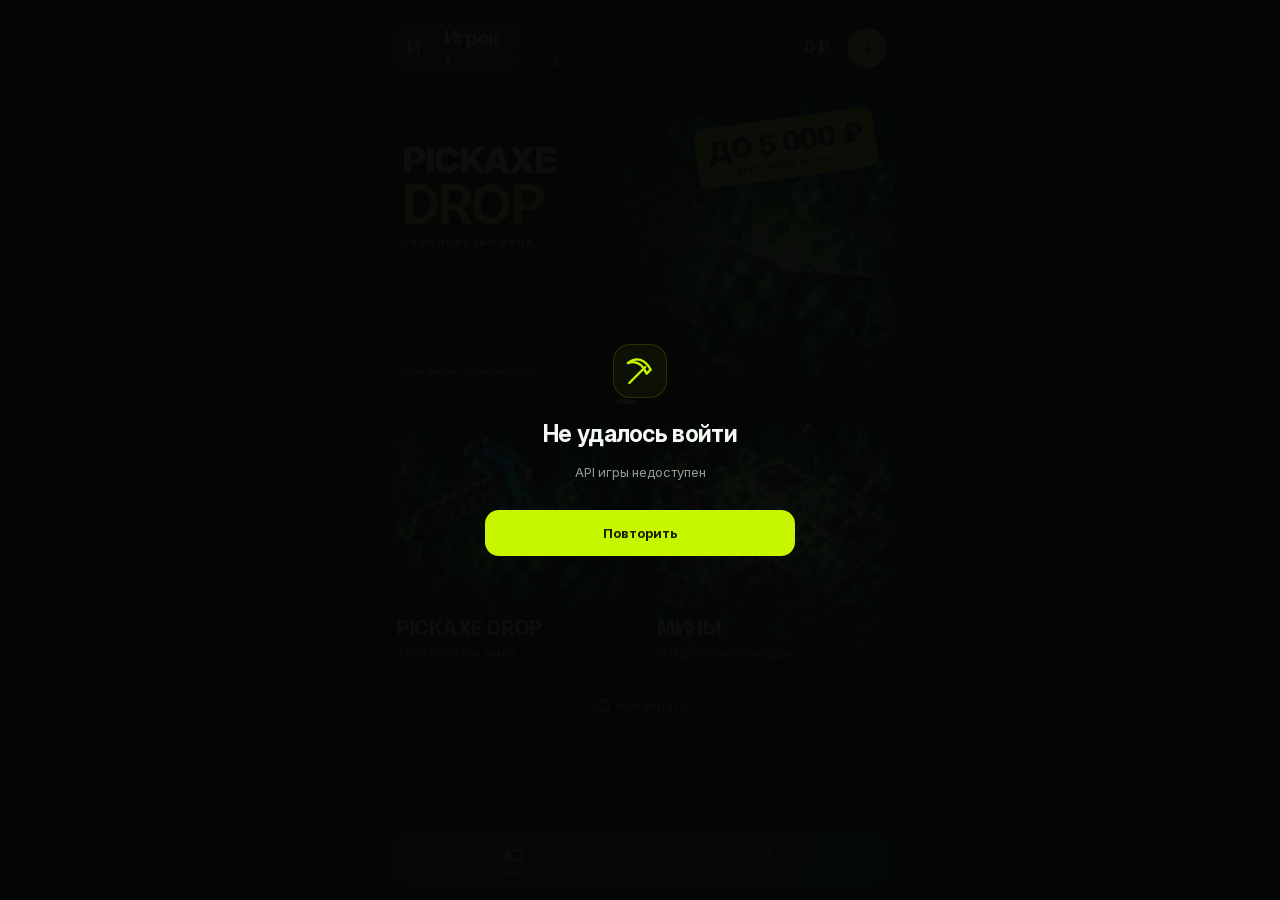
==== commit 7e35671a: "Add admin broadcasts, cap Pickaxe at 2x, and simplify withdrawals and Mines losses" ====
--- a/static/index.template.html
+++ b/static/index.template.html
@@ -121,7 +121,7 @@
       <div class="game-topbar"><button type="button" class="game-back" data-view="home"><svg><use href="#i-back"/></svg><span>Назад</span></button><span>Мины</span><button id="mines-sound" class="sound-button" type="button" aria-label="Выключить звук" aria-pressed="true"><svg viewBox="0 0 24 24"><path d="M4 9h4l5-4v14l-5-4H4Z"/><path class="sound-waves" d="M16 8a6 6 0 0 1 0 8m3-11a10 10 0 0 1 0 14"/><path class="sound-off" d="m17 9 5 6m0-6-5 6"/></svg></button></div>
       <div class="mines-body">
         <div class="mines-heading"><div><span>ПИКСЕЛЬНАЯ ШАХТА</span><h1>МИНЫ</h1></div><span class="mines-counter"><svg><use href="#i-diamond"/></svg><b id="mines-found">0 / 22</b></span></div>
-        <p id="mines-status" class="mines-status" role="status">Открывай изумруды. Мина тоже даёт бонус.</p>
+        <p id="mines-status" class="mines-status" role="status">Открывай изумруды и забери добычу до попадания на мину.</p>
         <div id="mines-board" class="mines-board" role="group" aria-label="Поле 5 на 5"></div>
         <div class="mines-reward"><div><small>МОЖНО ЗАБРАТЬ</small><strong id="mines-payout">0 ₽</strong></div><div><small>СЛЕДУЮЩАЯ КЛЕТКА</small><strong id="mines-next">×1,09</strong></div></div>
         <div class="mines-settings"><span>Количество мин</span><div class="mine-counts" aria-label="Количество мин"><button type="button" data-mine-count="3" aria-pressed="true" class="selected">3</button><button type="button" data-mine-count="5" aria-pressed="false">5</button><button type="button" data-mine-count="7" aria-pressed="false">7</button></div></div>
@@ -136,14 +136,14 @@
         <div id="wallet-form-step"><span class="sheet-kicker">БАЛАНС В ₽</span><h2 id="wallet-title">Пополнение</h2><p id="wallet-description">Укажи сумму пополнения</p>
           <form id="wallet-form"><label class="amount-label" for="wallet-amount">Сумма</label><div class="amount-field"><input id="wallet-amount" type="text" inputmode="decimal" placeholder="0" autocomplete="off" maxlength="11" aria-describedby="wallet-error"><span>₽</span></div><p id="wallet-error" class="sheet-error" role="status"></p><button id="wallet-submit" class="primary-button" type="submit">Пополнить</button></form>
         </div>
-        <div id="wallet-contact-step" class="hidden"><span class="sheet-kicker">ЗАЯВКА ПРИНЯТА</span><h2 id="wallet-contact-title">Пополнение через менеджера</h2><p id="wallet-contact-description">Напиши менеджеру, чтобы согласовать пополнение.</p><strong id="wallet-contact-amount" class="contact-amount">0 ₽</strong><span id="wallet-request-number" class="contact-number"></span><button id="wallet-manager" type="button" class="manager-link">@manager</button><p id="wallet-contact-note" class="contact-note"></p><button id="wallet-copy" type="button" class="copy-request">Скопировать заявку</button><p id="wallet-copy-text" class="copy-text hidden"></p><button id="wallet-done" type="button" class="primary-button">Понятно</button></div>
+        <div id="wallet-contact-step" class="hidden"><span id="wallet-contact-kicker" class="sheet-kicker">ЗАЯВКА ПРИНЯТА</span><h2 id="wallet-contact-title">Пополнение через менеджера</h2><p id="wallet-contact-description">Напиши менеджеру, чтобы согласовать пополнение.</p><strong id="wallet-contact-amount" class="contact-amount">0 ₽</strong><span id="wallet-request-number" class="contact-number"></span><button id="wallet-manager" type="button" class="manager-link">@manager</button><p id="wallet-contact-note" class="contact-note"></p><button id="wallet-copy" type="button" class="copy-request">Скопировать заявку</button><p id="wallet-copy-text" class="copy-text hidden"></p><button id="wallet-done" type="button" class="primary-button">Понятно</button></div>
       </div>
     </div>
     <div id="welcome-modal" class="welcome-overlay hidden" role="dialog" aria-modal="true" aria-labelledby="welcome-title">
       <div class="welcome-panel"><button id="welcome-close" type="button" class="sheet-close" aria-label="Закрыть">×</button><span class="welcome-kicker">БЕСПЛАТНО</span><h2 id="welcome-title">Колесо фортуны</h2><p id="welcome-description">От 500 до 5 000 ₽ на старт.<br>Твоя награда уже ждёт.</p><div class="welcome-wheel-wrap"><span class="wheel-pointer" aria-hidden="true"></span><canvas id="welcome-wheel" width="512" height="512" aria-label="Колесо: 500, 1000, 3000 и 5000 рублей"></canvas><span class="wheel-center"><svg><use href="#i-spark"/></svg></span></div><strong id="welcome-prize" class="welcome-prize hidden"></strong><p id="welcome-error" class="sheet-error" role="status"></p><button id="welcome-action" type="button" class="primary-button">Забрать бесплатно</button><small class="welcome-footnote">Одно колесо на аккаунт</small></div>
     </div>
     <div id="help-modal" class="help-modal hidden" role="dialog" aria-modal="true" aria-labelledby="help-title">
-      <div class="help-panel"><button id="help-close" type="button" class="help-close" aria-label="Закрыть правила">×</button><span class="help-kicker">PICKAXE DROP</span><h2 id="help-title">Твоя золотая жила</h2><p>Выбери ставку и запусти раунд. Случайная кирка падает, вращается и разбивает блоки.</p><div class="help-rule"><svg><use href="#i-pick"/></svg><span><strong>Три вида кирок</strong><small>Каменная — 100 HP (50%), железная — 150 HP (35%), алмазная — 250 HP (15%). Кирка выпадает один раз за раунд.</small></span></div><div class="help-rule"><svg><use href="#i-diamond"/></svg><span><strong>Собирай руду</strong><small>Находки увеличивают выигрыш. Собирай медь, золото, изумруды и алмазы.</small></span></div><div class="help-rule"><svg><use href="#i-heart"/></svg><span><strong>Береги кирку</strong><small>Камень и TNT уменьшают прочность; сердца восстанавливают её до максимума выпавшей кирки.</small></span></div><button id="help-play" class="primary-button" type="button">Понятно, играть <svg><use href="#i-arrow"/></svg></button></div>
+      <div class="help-panel"><button id="help-close" type="button" class="help-close" aria-label="Закрыть правила">×</button><span class="help-kicker">PICKAXE DROP</span><h2 id="help-title">Твоя золотая жила</h2><p>Выбери ставку и запусти раунд. Случайная кирка падает, вращается и разбивает блоки.</p><div class="help-rule"><svg><use href="#i-pick"/></svg><span><strong>Три вида кирок</strong><small>Каменная — 100 HP (50%), железная — 150 HP (35%), алмазная — 250 HP (15%). Кирка выпадает один раз за раунд.</small></span></div><div class="help-rule"><svg><use href="#i-diamond"/></svg><span><strong>Собирай руду</strong><small>Находки увеличивают выигрыш до 2× ставки за раунд. Собирай медь, золото, изумруды и алмазы.</small></span></div><div class="help-rule"><svg><use href="#i-heart"/></svg><span><strong>Береги кирку</strong><small>Камень и TNT уменьшают прочность; сердца восстанавливают её до максимума выпавшей кирки.</small></span></div><button id="help-play" class="primary-button" type="button">Понятно, играть <svg><use href="#i-arrow"/></svg></button></div>
     </div>
     <div id="fatal-error" class="fatal-error hidden" role="alert"><div><span class="brand-symbol"><svg><use href="#i-pick"/></svg></span><h2>Не удалось войти</h2><p id="fatal-message">Открой игру через Telegram.</p><button id="retry-button" type="button">Повторить</button></div></div>
   </div>
